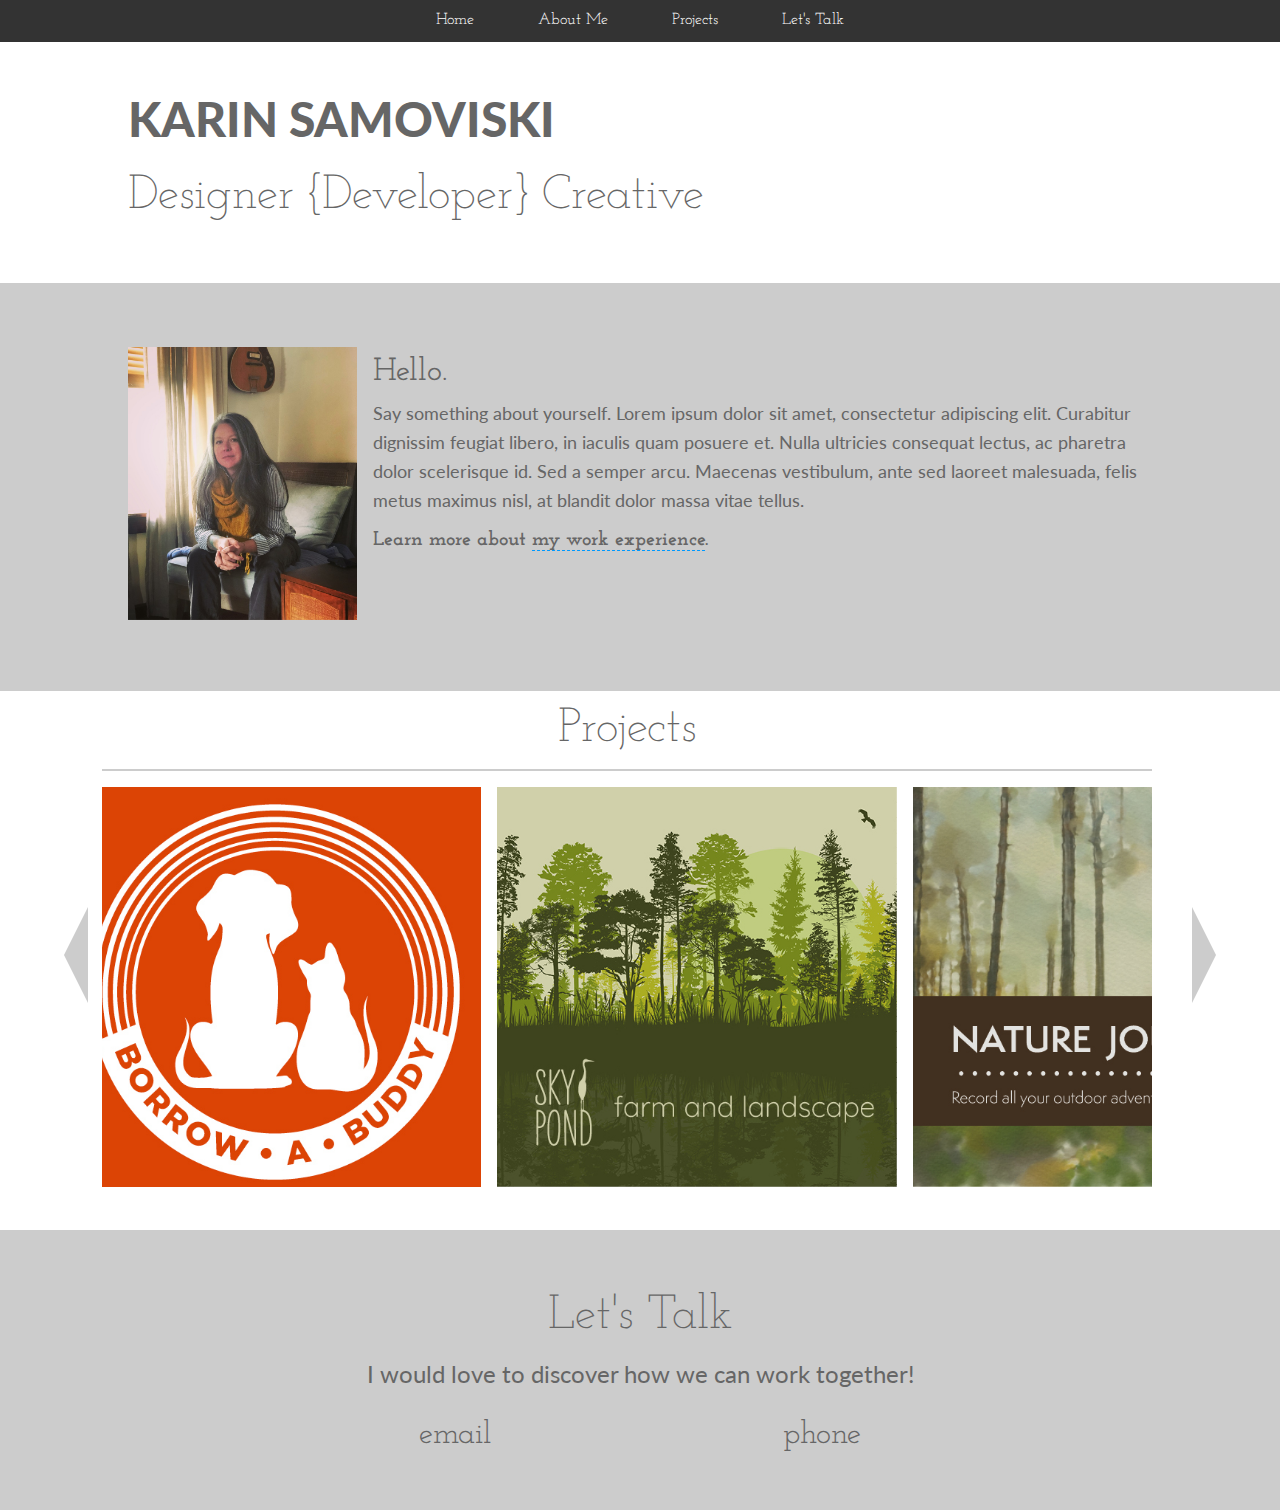
==== index.html @ c5c69f15 "working on buttons" ====
<!DOCTYPE html>
<html lang="en">

<head>
  <meta charset="UTF-8">
  <meta name="viewport" content="width=device-width, initial-scale=1.0">
  <meta http-equiv="X-UA-Compatible" content="ie=edge">
  <title>Karin Samoviski Portfolio</title>

  <link rel="stylesheet" type="text/css" href="./style.css">

</head>

<body>

  <section id="intro">
    <h1 id="name">Karin Samoviski</h1>
    <div class="mainTitle">Designer {Developer} Creative</div>
  </section>

  <main>

    <section id="aboutMe">
      <section class="profile">
        <div>
          <img src="assets\karin.jpg" alt="trail profile" class="profile__image">
        </div>

        <div class="profile__heading">
          <h2 class="greeting">Hello.</h2>
          <p class="opening">Say something about yourself. Lorem ipsum dolor sit amet, consectetur adipiscing
            elit.
            Curabitur
            dignissim feugiat libero, in iaculis quam posuere et. Nulla ultricies consequat lectus, ac
            pharetra
            dolor scelerisque id. Sed a semper arcu. Maecenas vestibulum, ante sed laoreet malesuada, felis
            metus maximus nisl, at blandit dolor massa vitae tellus. </p>
          <p class="link">
            Learn more about <span id="modal-trigger" class="live">my work experience</span>.
          </p>
        </div>
      </section>
    </section>

    <!-- <div class="carousel__buttons">



    </div> -->

<div id="testingDivForButtons">
  <div class="arrow-left" id="arrow-left"></div>
  <div class="arrow-right" id="arrow-right"></div>



    <section id="projects">
      <h2 class="title">Projects</h2>

      <!-- <div class="arrow-up"></div> -->

      <!-- <div class="carousel__buttons_bar">

      </div> -->




      <section class="projects">

        
        
        <div class="single__project">

          <div class="project__container">

            <img src="assets\bab.jpg" alt="Borrow-A-Buddy logo" class="project__image">

        
          </div>
        </div>


        <div class="single__project">
          <div class="project__container">
            <img src="assets\skypond.jpg" alt="Sky Pond Website" class="project__image">
          </div>
          
        </div>


        <div class="single__project">
          <div class="project__container">
            <img src="assets\naturejournal.jpg" alt="Nature Journal Mobile App" class="project__image">
          </div>
        </div>

        <div class="single__project">
          <div class="project__container">
            <img src="assets\naturejournal.jpg" alt="Nature Journal Mobile App" class="project__image">
          </div>
        </div>

        <div class="single__project">
          <div class="project__container">
            <img src="assets\naturejournal.jpg" alt="Nature Journal Mobile App" class="project__image">
          </div>
        </div>

        <div class="single__project">
          <div class="project__container">
            <img src="assets\naturejournal.jpg" alt="Nature Journal Mobile App" class="project__image">
          </div>
        </div>

      </section>
    </section>


  </div>



    <section id="letsTalk">
      <section class="contact">
        <h2 class="title">Let's Talk</h2>
        <p class="contact__text">I would love to discover how we can work together!</p>

        <ul class="contact__info">
          <li>email</li>
          <li>phone</li>
        </ul>
      </section>
    </section>

  </main>

  <nav>
    <a href="#">Home</a>
    <a href="#aboutMe">About Me</a>
    <a href="#projects">Projects</a>
    <a href="#letsTalk">Let's Talk</a>
  </nav>



  <div id="backdrop">
    <div id="modal">
      <button class="text-button" id="close-modal">X</button>
      <h3 class="resume">Karin Samoviski</h3>

      <div id="modal-content">
        <p>My resume will go here.</p>
      </div>
    </div>
  </div>

  <!-- <script src="./script.js"></script> -->
  <script src="suggestion.js"></script>
  <script src="slider.js"></script>

</body>


</html>
---- style.css ----
@import url('https://fonts.googleapis.com/css2?family=Josefin+Slab:ital,wght@0,300;0,400;0,500;0,600;0,700;1,300;1,400;1,500;1,600;1,700&family=Lato:ital,wght@0,300;0,400;0,700;0,900;1,300;1,400;1,700;1,900&display=swap');
*{
    box-sizing: border-box;
    margin: 0;
    padding: 0;
}


html{
    color: #666;
    font: 16px/1.618 sans-serif;
    font-family: 'Lato', sans-serif;
}

#intro
 {
  margin: 5rem auto 3rem auto;
  max-width: 80%;
}

#name{
  font-weight: 900;
  font-size: 3rem;
  text-transform: uppercase;
}

.mainTitle{
  font-family: 'Josefin Slab';
  font-size: 3rem;
  font-weight: 300;
}

#aboutMe
{
 background-color: #ccc;
 padding: 2rem 0rem;
}

.greeting{
  font-family: "Josefin Slab";
  font-size: 2rem;
  font-weight: 500;
}

.opening{
  font-size: 1.125rem;
}

.link{
  font-family: 'Josefin Slab';
  font-size: 1.25rem;
  font-weight: 700;
  padding-top: .5rem;
}

.profile{
  display: flex;
  justify-content: space-between;
  margin: 2rem auto;
  max-width: 80%;
}

.profile__heading{
  display: flex;
  flex-direction: column;
  margin-left: 1rem;
}

.profile__image{
  max-width: 100%;
}

.title{
  font-family: 'Josefin Slab';
  font-size: 3rem;
  font-weight: 300;
  text-align: center;
}


/* Start Projects Section */

#projects{
  background-color: #fff;

  margin-left: 8%;
  position: relative;
  overflow: hidden;
  max-width: 82%;

}

.projects__title{
  font-family: 'Josefin Slab';
  font-size: 3rem;
  font-weight: 500;
  text-align: center;
}

/* .arrow-up {
  width: 0;
  height: 0;
  border-left: 3rem solid transparent;
  border-right: 3rem solid transparent;
  border-bottom: 1.5rem solid #ccc;
  margin: 0 auto;
} */

.projects{
  border-top: .125rem solid #ccc;
  position: relative;
  display: inline-flex;
  flex-wrap: wrap;
  gap: 1rem;
  margin: 0 auto;
  width: 5000px;
  transition: 2s ease;
}

.project__container{
  text-align: center;
  width: 400px;

}

.single__project{
  padding-top:1rem;
  /* margin: 1rem; */
}

.project__image{
  text-align: center;
  height: auto;
  max-width: 100%;
}

.project__description{
  font-size: .75rem;
  padding: .5rem;
  color: #000;
  background-color:#09f;
}

/* Start Carosuel Styling */

.carousel__buttons{
  display: flex;
  justify-content: space-between;
  /* margin: 0 auto; */
  width: 90%;
  position: absolute;
  top: 50%;
  left: 7%;
}

/* .carousel__buttons_bar{
  background-color: #;
  display: flex;
  justify-content: space-between;
  margin: 0 auto;
  width: 86%;
  position: absolute;
  top: 50%;
  left: 7%;
} */

#testingDivForButtons {
  position: relative;

}


.arrow-left {
  position: absolute;
  z-index: 1;
  top: 40%;
  left: 5%;
  border-bottom: 3rem solid transparent;
  border-top: 3rem solid transparent;
  border-right: 1.5rem solid #ccc;
}


.arrow-right {
  position: absolute;
  z-index: 1;
  top: 40%;
  right: 5%;
  border-bottom: 3rem solid transparent;
  border-left: 1.5rem solid #ccc;
  border-top: 3rem solid transparent;
}


/* Let's Talk Section */

#letsTalk{
  background-color: #ccc;
  padding: 3rem 0rem;
}

.contact{
  margin: 0 auto;
  max-width: 80%;
}

.contact__text{
  font-size: 1.5rem;
  text-align: center;
}

.contact__info{
  display: flex;
  flex-flow: row;
  font-family: 'Josefin Slab';
  font-size: 2rem;
  justify-content: space-evenly;
  list-style: none;
  margin-top: 1rem;
}



/* Start Nav Styling */

nav {
  background: #333;
  display: flex;
  flex-flow: row;
  justify-content: center;
  left: 0;
  position: fixed;
  top: 0;
  width: 100%;
}

nav a {
  color: #fff;
  font-family: 'Josefin Slab';
  padding: .5em 2em;
  text-decoration: none;
}

nav a:hover {
  background: #666;
}



/* Start Modal Styling */

span.live {
  border-bottom: 1px dashed #09f;
  cursor: pointer;
}

span.live:hover {
  color: #09f;
  font-weight: 700;
}

.modal-open {
  /* hide scrolling when modal open */
  overflow: hidden;
}

#backdrop {
  align-items: center;
  background: rgba(0,0,0,0.7);
  display: none;
  height: 100vh;
  justify-content: center;
  left: 0;
  position: fixed;
  top: 0;
  width: 100vw;
}

  .modal #backdrop {
  display: flex;
}

#modal {
  background: #fff;
  /* border-radius: 5px; */
  /* box-shadow: 0 0 5px 5px #333; */
  height: 80vh;
  padding: 1rem 1rem 1rem 3rem;
  width: 80vw;
  opacity: .8;
}

.resume {
  float: left;
  margin-top: 3rem;
}

#modal button {
  background: #eee;
  border: 0;
  /* border-radius: 3px; */
  cursor: pointer;
  float: right;
  padding: 1rem;
  font-family: 'Josefin Slab';
  font-size: 1.25rem;
}

#modal button:hover {
  background: #999;
  color: #fff;
}

#modal #modal-content {
  clear: both;
  padding-top: 1em;
}



/* Start Media Queries */

@media screen and (max-width: 850px) {

}

@media screen and (max-width: 750px) {

  nav {
    display: flex;
    flex-flow: column;
  }
  nav a {
    display: none;
  }
  nav::before {
    background: #000;
    color: #fff;
    content: 'SHOW MENU';
    font-weight: bold;
    padding: 0.5em 2em;
  }
  nav.open::before {
    content: 'HIDE MENU';
  }
  nav.open a {
    display: block;
  }

  nav ::selection {
    background: transparent;
    color: inherit;
  }
}



@media screen and (max-width: 40em) {
 
}

@media screen and (max-width: 25em) {
 
}
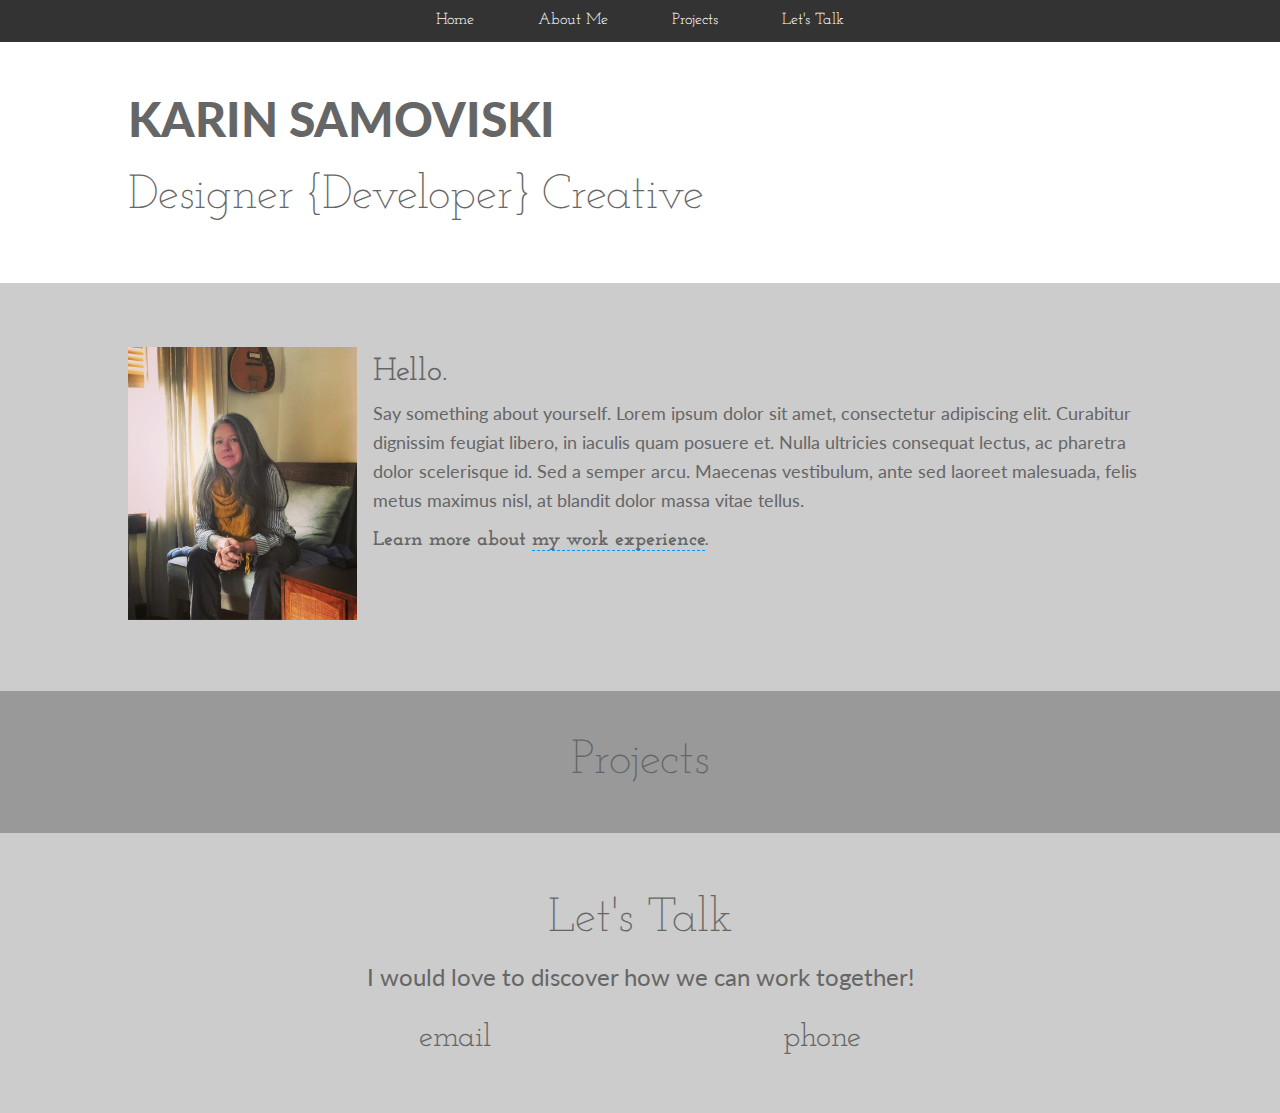
==== commit 3e975dba: "rethinking projects" ====
--- a/index.html
+++ b/index.html
@@ -42,82 +42,89 @@
       </section>
     </section>
 
-    <!-- <div class="carousel__buttons">
 
-
-
-    </div> -->
-
-<div id="testingDivForButtons">
-  <div class="arrow-left" id="arrow-left"></div>
-  <div class="arrow-right" id="arrow-right"></div>
 
 
 
     <section id="projects">
+
+<!--      <div class="arrows">-->
+
+
+<!--      <div class="arrow-left" id="arrow-left"></div>-->
+<!--      <div class="arrow-right" id="arrow-right"></div>-->
+
+<!--      </div>-->
+
+      <div class="projects_contents">
+
       <h2 class="title">Projects</h2>
 
-      <!-- <div class="arrow-up"></div> -->
+      </div>
+    </section>
 
-      <!-- <div class="carousel__buttons_bar">
-
-      </div> -->
+<!--        <div class="arrow-left" id="arrow-left"></div>-->
+<!--        <div class="arrow-right" id="arrow-right"></div>-->
 
 
 
 
-      <section class="projects">
-
-        
-        
-        <div class="single__project">
-
-          <div class="project__container">
-
-            <img src="assets\bab.jpg" alt="Borrow-A-Buddy logo" class="project__image">
-
-        
-          </div>
-        </div>
 
 
-        <div class="single__project">
-          <div class="project__container">
-            <img src="assets\skypond.jpg" alt="Sky Pond Website" class="project__image">
-          </div>
-          
-        </div>
 
 
-        <div class="single__project">
-          <div class="project__container">
-            <img src="assets\naturejournal.jpg" alt="Nature Journal Mobile App" class="project__image">
-          </div>
-        </div>
 
-        <div class="single__project">
-          <div class="project__container">
-            <img src="assets\naturejournal.jpg" alt="Nature Journal Mobile App" class="project__image">
-          </div>
-        </div>
+<!--        <section class="projects">-->
 
-        <div class="single__project">
-          <div class="project__container">
-            <img src="assets\naturejournal.jpg" alt="Nature Journal Mobile App" class="project__image">
-          </div>
-        </div>
+<!--        -->
+<!--        -->
+<!--        <div class="single__project">-->
 
-        <div class="single__project">
-          <div class="project__container">
-            <img src="assets\naturejournal.jpg" alt="Nature Journal Mobile App" class="project__image">
-          </div>
-        </div>
+<!--          <div class="project__container">-->
 
-      </section>
-    </section>
+<!--            <img src="assets\bab.jpg" alt="Borrow-A-Buddy logo" class="project__image">-->
+
+<!--        -->
+<!--          </div>-->
+<!--        </div>-->
 
 
-  </div>
+<!--        <div class="single__project">-->
+<!--          <div class="project__container">-->
+<!--            <img src="assets\skypond.jpg" alt="Sky Pond Website" class="project__image">-->
+<!--          </div>-->
+<!--          -->
+<!--        </div>-->
+
+
+<!--        <div class="single__project">-->
+<!--          <div class="project__container">-->
+<!--            <img src="assets\naturejournal.jpg" alt="Nature Journal Mobile App" class="project__image">-->
+<!--          </div>-->
+<!--        </div>-->
+
+<!--        <div class="single__project">-->
+<!--          <div class="project__container">-->
+<!--            <img src="assets\naturejournal.jpg" alt="Nature Journal Mobile App" class="project__image">-->
+<!--          </div>-->
+<!--        </div>-->
+
+<!--        <div class="single__project">-->
+<!--          <div class="project__container">-->
+<!--            <img src="assets\naturejournal.jpg" alt="Nature Journal Mobile App" class="project__image">-->
+<!--          </div>-->
+<!--        </div>-->
+
+<!--        <div class="single__project">-->
+<!--          <div class="project__container">-->
+<!--            <img src="assets\naturejournal.jpg" alt="Nature Journal Mobile App" class="project__image">-->
+<!--          </div>-->
+<!--        </div>-->
+
+<!--      </section>-->
+<!--      </div>-->
+<!--    </section>-->
+
 
 
 
--- a/style.css
+++ b/style.css
@@ -80,14 +80,16 @@
 
 /* Start Projects Section */
 
-#projects{
-  background-color: #fff;
-
-  margin-left: 8%;
-  position: relative;
-  overflow: hidden;
-  max-width: 82%;
-
+
+#projects {
+
+  background-color: #999999;
+  padding: 2rem 0rem;
+}
+
+.projects_contents{
+  max-width: 80%;
+  margin: 0 auto;
 }
 
 .projects__title{
@@ -97,99 +99,6 @@
   text-align: center;
 }
 
-/* .arrow-up {
-  width: 0;
-  height: 0;
-  border-left: 3rem solid transparent;
-  border-right: 3rem solid transparent;
-  border-bottom: 1.5rem solid #ccc;
-  margin: 0 auto;
-} */
-
-.projects{
-  border-top: .125rem solid #ccc;
-  position: relative;
-  display: inline-flex;
-  flex-wrap: wrap;
-  gap: 1rem;
-  margin: 0 auto;
-  width: 5000px;
-  transition: 2s ease;
-}
-
-.project__container{
-  text-align: center;
-  width: 400px;
-
-}
-
-.single__project{
-  padding-top:1rem;
-  /* margin: 1rem; */
-}
-
-.project__image{
-  text-align: center;
-  height: auto;
-  max-width: 100%;
-}
-
-.project__description{
-  font-size: .75rem;
-  padding: .5rem;
-  color: #000;
-  background-color:#09f;
-}
-
-/* Start Carosuel Styling */
-
-.carousel__buttons{
-  display: flex;
-  justify-content: space-between;
-  /* margin: 0 auto; */
-  width: 90%;
-  position: absolute;
-  top: 50%;
-  left: 7%;
-}
-
-/* .carousel__buttons_bar{
-  background-color: #;
-  display: flex;
-  justify-content: space-between;
-  margin: 0 auto;
-  width: 86%;
-  position: absolute;
-  top: 50%;
-  left: 7%;
-} */
-
-#testingDivForButtons {
-  position: relative;
-
-}
-
-
-.arrow-left {
-  position: absolute;
-  z-index: 1;
-  top: 40%;
-  left: 5%;
-  border-bottom: 3rem solid transparent;
-  border-top: 3rem solid transparent;
-  border-right: 1.5rem solid #ccc;
-}
-
-
-.arrow-right {
-  position: absolute;
-  z-index: 1;
-  top: 40%;
-  right: 5%;
-  border-bottom: 3rem solid transparent;
-  border-left: 1.5rem solid #ccc;
-  border-top: 3rem solid transparent;
-}
 
 
 /* Let's Talk Section */
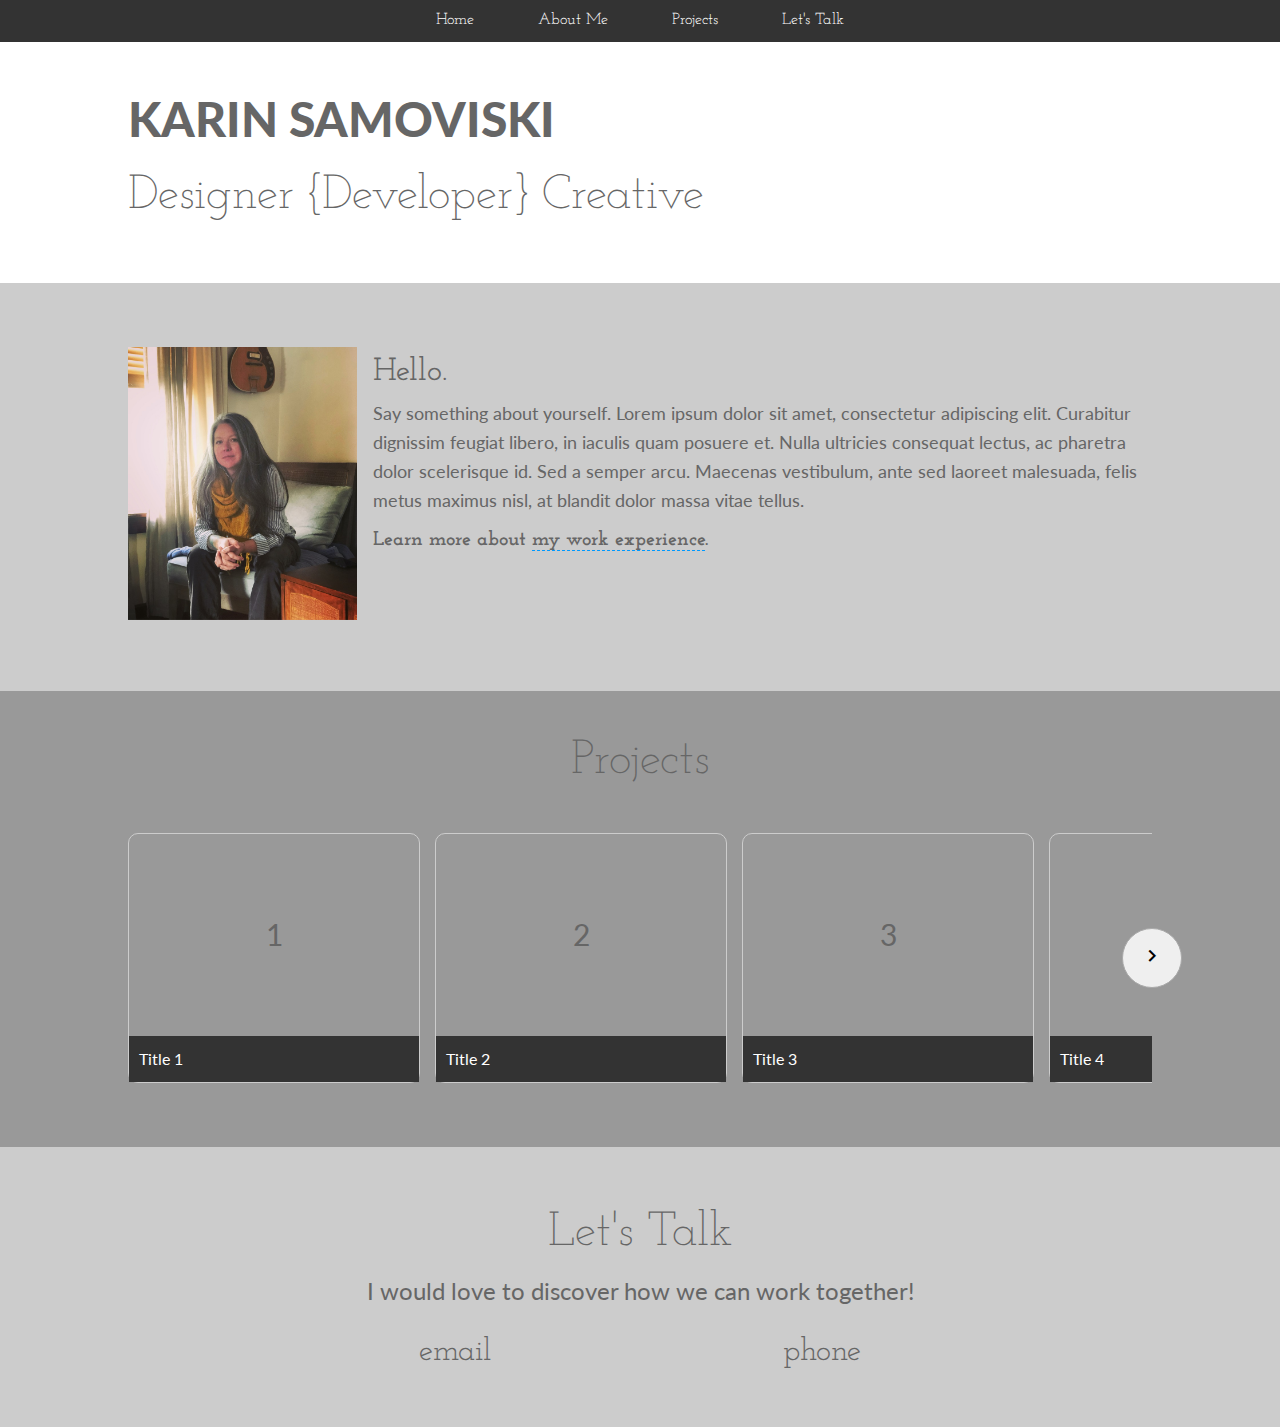
==== commit 2b3d1499: "resized slider to fit" ====
--- a/index.html
+++ b/index.html
@@ -43,89 +43,75 @@
     </section>
 
 
-
-
-
     <section id="projects">
-
-<!--      <div class="arrows">-->
-
-
-<!--      <div class="arrow-left" id="arrow-left"></div>-->
-<!--      <div class="arrow-right" id="arrow-right"></div>-->
-
-<!--      </div>-->
 
       <div class="projects_contents">
 
       <h2 class="title">Projects</h2>
 
+        <div class="carousel-container">
+          <div class="carousel-inner">
+            <div class="track">
+
+              <div class="card-container">
+                <div class="card">
+                  <div class="img">1</div>
+                  <div class="info">
+                    Title 1
+                  </div>
+                </div>
+              </div>
+
+              <div class="card-container">
+                <div class="card">
+                  <div class="img">2</div>
+                  <div class="info">
+                    Title 2
+                  </div>
+                </div>
+              </div>
+              <div class="card-container">
+                <div class="card">
+                  <div class="img">3</div>
+                  <div class="info">
+                    Title 3
+                  </div>
+                </div>
+              </div>
+              <div class="card-container">
+                <div class="card">
+                  <div class="img">4</div>
+                  <div class="info">
+                    Title 4
+                  </div>
+                </div>
+              </div>
+              <div class="card-container">
+                <div class="card">
+                  <div class="img">5</div>
+                  <div class="info">
+                    Title 5
+                  </div>
+                </div>
+              </div>
+            </div>
+          </div>
+          <div class="nav">
+            <button class="prev">
+              <i class="material-icons">
+                keyboard_arrow_left
+              </i>
+            </button>
+            <button class="next">
+              <i class="material-icons">
+                keyboard_arrow_right
+              </i>
+            </button>
+          </div>
+        </div>
+      </div>
       </div>
     </section>
-
-<!--        <div class="arrow-left" id="arrow-left"></div>-->
-<!--        <div class="arrow-right" id="arrow-right"></div>-->
-
-
-
-
-
-
-
-
-
-<!--        <section class="projects">-->
-
-<!--        -->
-<!--        -->
-<!--        <div class="single__project">-->
-
-<!--          <div class="project__container">-->
-
-<!--            <img src="assets\bab.jpg" alt="Borrow-A-Buddy logo" class="project__image">-->
-
-<!--        -->
-<!--          </div>-->
-<!--        </div>-->
-
-
-<!--        <div class="single__project">-->
-<!--          <div class="project__container">-->
-<!--            <img src="assets\skypond.jpg" alt="Sky Pond Website" class="project__image">-->
-<!--          </div>-->
-<!--          -->
-<!--        </div>-->
-
-
-<!--        <div class="single__project">-->
-<!--          <div class="project__container">-->
-<!--            <img src="assets\naturejournal.jpg" alt="Nature Journal Mobile App" class="project__image">-->
-<!--          </div>-->
-<!--        </div>-->
-
-<!--        <div class="single__project">-->
-<!--          <div class="project__container">-->
-<!--            <img src="assets\naturejournal.jpg" alt="Nature Journal Mobile App" class="project__image">-->
-<!--          </div>-->
-<!--        </div>-->
-
-<!--        <div class="single__project">-->
-<!--          <div class="project__container">-->
-<!--            <img src="assets\naturejournal.jpg" alt="Nature Journal Mobile App" class="project__image">-->
-<!--          </div>-->
-<!--        </div>-->
-
-<!--        <div class="single__project">-->
-<!--          <div class="project__container">-->
-<!--            <img src="assets\naturejournal.jpg" alt="Nature Journal Mobile App" class="project__image">-->
-<!--          </div>-->
-<!--        </div>-->
-
-<!--      </section>-->
-<!--      </div>-->
-<!--    </section>-->
-
-
 
 
     <section id="letsTalk">
@@ -139,6 +125,7 @@
         </ul>
       </section>
     </section>
+
 
   </main>
 
@@ -162,7 +149,6 @@
     </div>
   </div>
 
-  <!-- <script src="./script.js"></script> -->
   <script src="suggestion.js"></script>
   <script src="slider.js"></script>
 
--- a/style.css
+++ b/style.css
@@ -1,4 +1,5 @@
 @import url('https://fonts.googleapis.com/css2?family=Josefin+Slab:ital,wght@0,300;0,400;0,500;0,600;0,700;1,300;1,400;1,500;1,600;1,700&family=Lato:ital,wght@0,300;0,400;0,700;0,900;1,300;1,400;1,700;1,900&display=swap');
+@import url('https://fonts.googleapis.com/icon?family=Material+Icons');
 *{
     box-sizing: border-box;
     margin: 0;
@@ -82,7 +83,6 @@
 
 
 #projects {
-
   background-color: #999999;
   padding: 2rem 0rem;
 }
@@ -97,6 +97,88 @@
   font-size: 3rem;
   font-weight: 500;
   text-align: center;
+}
+
+.carousel-container {
+  width: 100%;
+  margin: 2rem auto;
+  min-height: 200px;
+  position: relative;
+
+}
+@media screen and (max-width: 768px) {
+  .carousel-container {
+    width: 80%;
+  }
+}
+@media screen and (max-width: 1024px) {
+  .carousel-container {
+    width: 85%;
+  }
+}
+.carousel-container .carousel-inner {
+  overflow: hidden;
+}
+.carousel-container .track {
+  display: inline-flex;
+  transition: transform 0.5s;
+}
+.carousel-container .card-container {
+  width: 307px;
+  flex-shrink: 0;
+  height: 250px;
+  padding-right: 15px;
+  box-sizing: border-box;
+}
+.carousel-container .card-container .card {
+  width: 100%;
+  height: 100%;
+  border: 1px solid #ccc;
+  box-sizing: border-box;
+  border-radius: 10px;
+  display: flex;
+  flex-direction: column;
+}
+.nav button {
+  width: 60px;
+  height: 60px;
+  border-radius: 50%;
+  border: 1px solid #aaa;
+  position: absolute;
+  top: 50%;
+  transform: translateY(-50%);
+  cursor: pointer;
+}
+.nav .prev {
+  left: -30px;
+  display: none;
+}
+.nav .prev.show {
+  display: block;
+}
+.nav .next {
+  right: -30px;
+}
+.nav .next.hide {
+  display: none;
+}
+
+.card > * {
+  flex: 1;
+}
+.card .img {
+  display: flex;
+  justify-content: center;
+  align-items: center;
+  font-size: 30px;
+}
+.card .info {
+  flex-basis: 40px;
+  background: #333;
+  color: #fff;
+  flex-grow: 0;
+  padding: 10px;
+  box-sizing: border-box;
 }
 
 
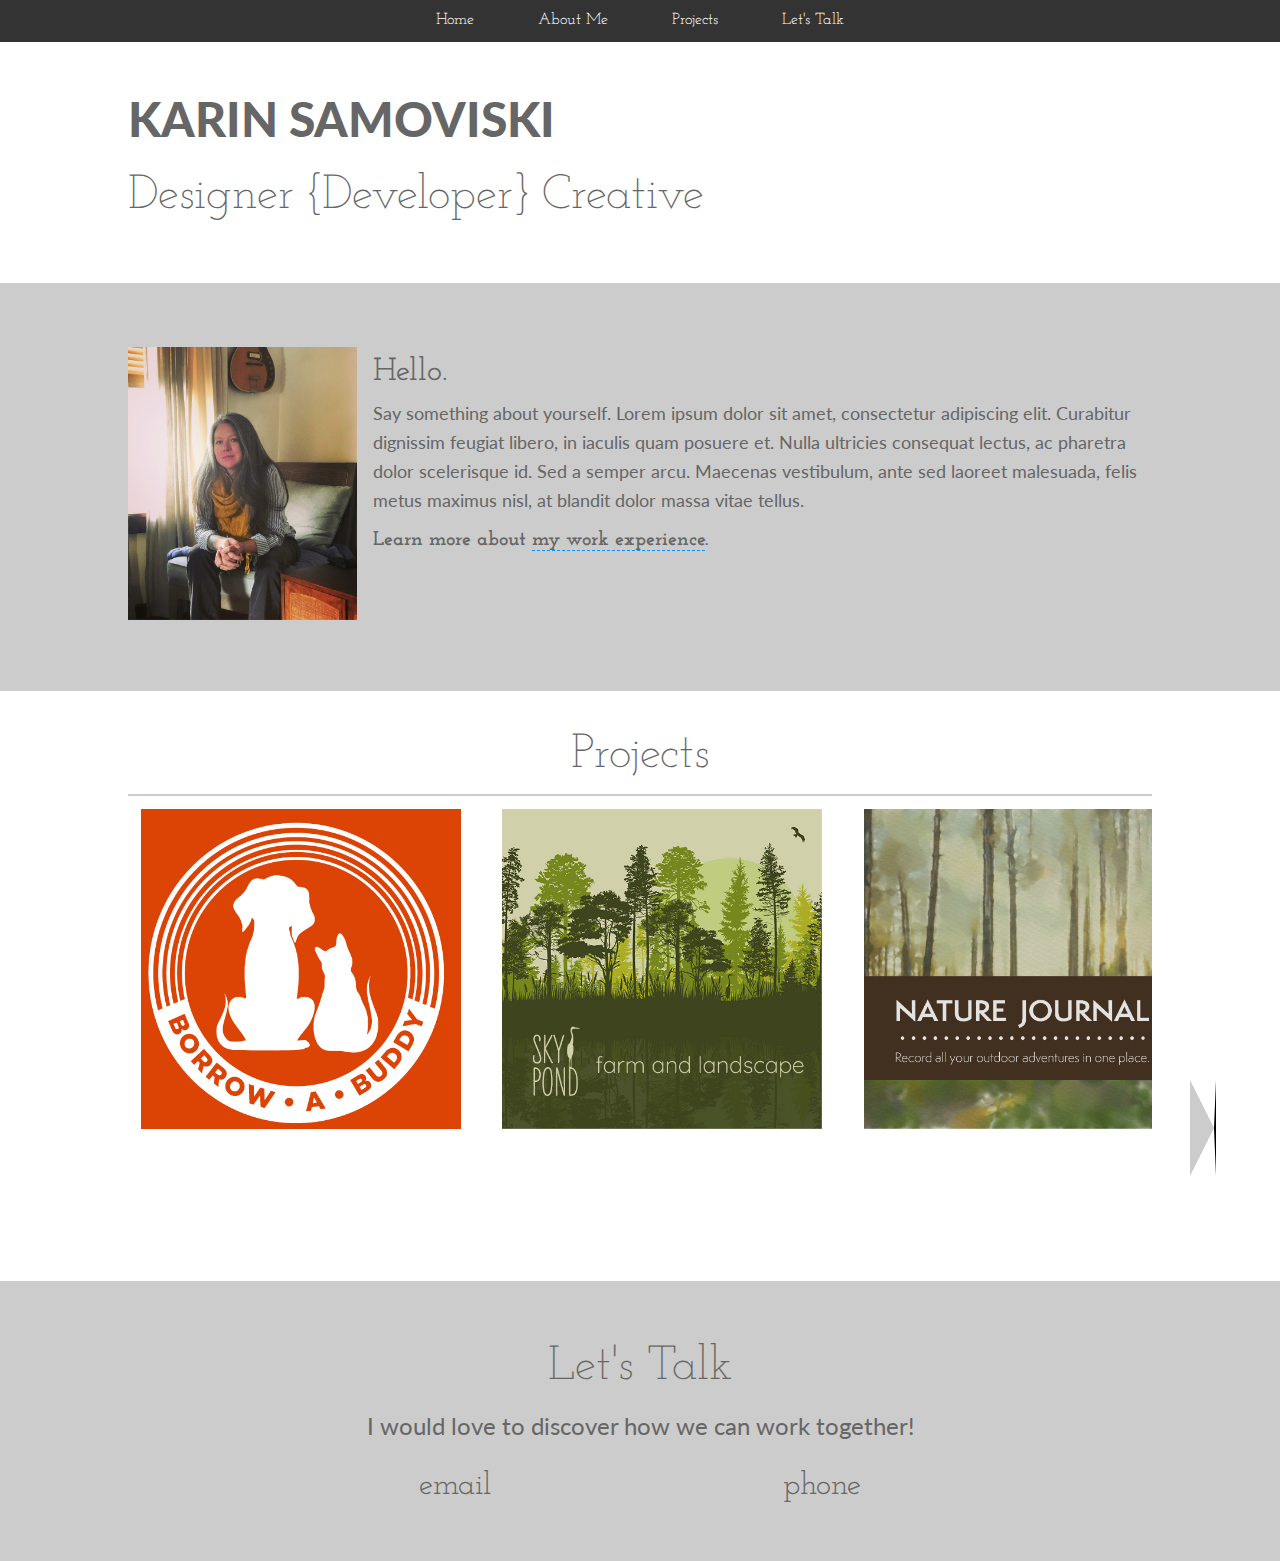
==== commit adae2844: "code pen version of slider" ====
--- a/index.html
+++ b/index.html
@@ -7,7 +7,7 @@
   <meta http-equiv="X-UA-Compatible" content="ie=edge">
   <title>Karin Samoviski Portfolio</title>
 
-  <link rel="stylesheet" type="text/css" href="./style.css">
+  <link rel="stylesheet" type="text/css" href="./style2.css">
 
 </head>
 
@@ -42,76 +42,22 @@
       </section>
     </section>
 
+<div id="clickedProjectContainer" class="hidden"></div>
 
-    <section id="projects">
+  
 
-      <div class="projects_contents">
+<div id= "outerProjectContainer" class= "outerProjectContainer">
+  <section id= "innerProjectsContainer">
+      <h2 class= "title">Projects</h2>
+      <section class= "track"></section>
+  </section>
+</div>
 
-      <h2 class="title">Projects</h2>
 
-        <div class="carousel-container">
-          <div class="carousel-inner">
-            <div class="track">
-
-              <div class="card-container">
-                <div class="card">
-                  <div class="img">1</div>
-                  <div class="info">
-                    Title 1
-                  </div>
-                </div>
-              </div>
-
-              <div class="card-container">
-                <div class="card">
-                  <div class="img">2</div>
-                  <div class="info">
-                    Title 2
-                  </div>
-                </div>
-              </div>
-              <div class="card-container">
-                <div class="card">
-                  <div class="img">3</div>
-                  <div class="info">
-                    Title 3
-                  </div>
-                </div>
-              </div>
-              <div class="card-container">
-                <div class="card">
-                  <div class="img">4</div>
-                  <div class="info">
-                    Title 4
-                  </div>
-                </div>
-              </div>
-              <div class="card-container">
-                <div class="card">
-                  <div class="img">5</div>
-                  <div class="info">
-                    Title 5
-                  </div>
-                </div>
-              </div>
-            </div>
-          </div>
-          <div class="nav">
-            <button class="prev">
-              <i class="material-icons">
-                keyboard_arrow_left
-              </i>
-            </button>
-            <button class="next">
-              <i class="material-icons">
-                keyboard_arrow_right
-              </i>
-            </button>
-          </div>
-        </div>
-      </div>
-      </div>
-    </section>
+<div class="carousel__buttons">
+  <button class= "arrow-left" id="arrow-left"></button>
+  <button class= "arrow-right" id="arrow-right"></button>
+</div>
 
 
     <section id="letsTalk">
@@ -125,7 +71,6 @@
         </ul>
       </section>
     </section>
-
 
   </main>
 
@@ -149,8 +94,9 @@
     </div>
   </div>
 
+  <!-- <script src="./script.js"></script> -->
   <script src="suggestion.js"></script>
-  <script src="slider.js"></script>
+  <script src="slider2.js"></script>
 
 </body>
 
--- a/style2.css
+++ b/style2.css
@@ -0,0 +1,340 @@
+@import url('https://fonts.googleapis.com/css2?family=Josefin+Slab:ital,wght@0,300;0,400;0,500;0,600;0,700;1,300;1,400;1,500;1,600;1,700&family=Lato:ital,wght@0,300;0,400;0,700;0,900;1,300;1,400;1,700;1,900&display=swap');
+*{
+    box-sizing: border-box;
+    margin: 0;
+    padding: 0;
+}
+
+
+html{
+    color: #666;
+    font: 16px/1.618 sans-serif;
+    font-family: 'Lato', sans-serif;
+}
+
+#intro
+ {
+  margin: 5rem auto 3rem auto;
+  max-width: 80%;
+}
+
+#name{
+  font-weight: 900;
+  font-size: 3rem;
+  text-transform: uppercase;
+}
+
+.mainTitle{
+  font-family: 'Josefin Slab';
+  font-size: 3rem;
+  font-weight: 300;
+}
+
+#aboutMe
+{
+ background-color: #ccc;
+ padding: 2rem 0rem;
+}
+
+.greeting{
+  font-family: "Josefin Slab";
+  font-size: 2rem;
+  font-weight: 500;
+}
+
+.opening{
+  font-size: 1.125rem;
+}
+
+.link{
+  font-family: 'Josefin Slab';
+  font-size: 1.25rem;
+  font-weight: 700;
+  padding-top: .5rem;
+}
+
+.profile{
+  display: flex;
+  justify-content: space-between;
+  margin: 2rem auto;
+  max-width: 80%;
+}
+
+.profile__heading{
+  display: flex;
+  flex-direction: column;
+  margin-left: 1rem;
+}
+
+.profile__image{
+  max-width: 100%;
+  
+}
+
+.title{
+  font-family: 'Josefin Slab';
+  font-size: 3rem;
+  font-weight: 300;
+  text-align: center;
+}
+
+
+/* Start Projects Section */
+
+#innerProjectsContainer{
+  background-color: #fff;
+  /* margin-left: 8%; */
+  /* position: relative; */
+  overflow: hidden;
+  /* max-width: 82%; */
+
+}
+
+.projects__title{
+  font-family: 'Josefin Slab';
+  font-size: 3rem;
+  font-weight: 500;
+  text-align: center;
+}
+
+.outerProjectContainer .track{
+  border-top: .125rem solid #ccc;
+  /* position: relative; */
+  display: inline-flex;
+  /* flex-wrap: wrap; */
+  gap: 1rem;
+  /* margin: 0 auto; */
+  /* margin-left: 1%; */
+  /* width: 5000px; */
+  transition: 2s ease;
+}
+
+.track__description{
+  font-size: .75rem;
+  padding: .5rem;
+  color: #000;
+  background-color:#09f;
+}
+
+
+.carousel__buttons button{
+  position: absolute;
+  top: 120%;
+  cursor: pointer;
+}
+
+.carousel__buttons .arrow-left {
+    left: 5%;
+    background-color: white;
+    border-bottom: 3rem solid transparent;
+    border-top: 3rem solid transparent;
+    border-right: 1.5rem solid #ccc;
+    display: none;
+}
+
+.carousel__buttons .arrow-right {
+    right: 5%;
+    background-color: white;
+    border-bottom: 3rem solid transparent;
+    border-left: 1.5rem solid #ccc;
+    border-top: 3rem solid transparent;
+}
+
+.carousel__buttons .arrow-right.hide {
+    display: none;
+}
+
+
+
+.carousel__buttons .arrow-left.show {
+    display: block;
+
+}
+
+
+#outerProjectContainer {
+  position: relative;
+  margin: 2% auto;
+  width:80%;
+  
+}
+
+
+
+/* Let's Talk Section */
+
+#letsTalk{
+  background-color: #ccc;
+  padding: 3rem 0rem;
+}
+
+.contact{
+  margin: 0 auto;
+  max-width: 80%;
+}
+
+.contact__text{
+  font-size: 1.5rem;
+  text-align: center;
+}
+
+.contact__info{
+  display: flex;
+  flex-flow: row;
+  font-family: 'Josefin Slab';
+  font-size: 2rem;
+  justify-content: space-evenly;
+  list-style: none;
+  margin-top: 1rem;
+}
+
+
+
+/* Start Nav Styling */
+
+nav {
+  background: #333;
+  display: flex;
+  flex-flow: row;
+  justify-content: center;
+  left: 0;
+  position: fixed;
+  top: 0;
+  width: 100%;
+}
+
+nav a {
+  color: #fff;
+  font-family: 'Josefin Slab';
+  padding: .5em 2em;
+  text-decoration: none;
+}
+
+nav a:hover {
+  background: #666;
+}
+
+
+
+/* Start Modal Styling */
+
+span.live {
+  border-bottom: 1px dashed #09f;
+  cursor: pointer;
+}
+
+span.live:hover {
+  color: #09f;
+  font-weight: 700;
+}
+
+.modal-open {
+  /* hide scrolling when modal open */
+  overflow: hidden;
+}
+
+#backdrop {
+  align-items: center;
+  background: rgba(0,0,0,0.7);
+  display: none;
+  height: 100vh;
+  justify-content: center;
+  left: 0;
+  position: fixed;
+  top: 0;
+  width: 100vw;
+}
+
+  .modal #backdrop {
+  display: flex;
+}
+
+#modal {
+  background: #fff;
+  /* border-radius: 5px; */
+  /* box-shadow: 0 0 5px 5px #333; */
+  height: 80vh;
+  padding: 1rem 1rem 1rem 3rem;
+  width: 80vw;
+  opacity: .8;
+}
+
+.resume {
+  float: left;
+  margin-top: 3rem;
+}
+
+#modal button {
+  background: #eee;
+  border: 0;
+  /* border-radius: 3px; */
+  cursor: pointer;
+  float: right;
+  padding: 1rem;
+  font-family: 'Josefin Slab';
+  font-size: 1.25rem;
+}
+
+#modal button:hover {
+  background: #999;
+  color: #fff;
+}
+
+#modal #modal-content {
+  clear: both;
+  padding-top: 1em;
+}
+
+
+
+
+.hidden {
+  display: none;
+}
+
+
+
+/* Start Media Queries */
+
+@media screen and (max-width: 850px) {
+
+}
+
+@media screen and (max-width: 750px) {
+
+  nav {
+    display: flex;
+    flex-flow: column;
+  }
+  nav a {
+    display: none;
+  }
+  nav::before {
+    background: #000;
+    color: #fff;
+    content: 'SHOW MENU';
+    font-weight: bold;
+    padding: 0.5em 2em;
+  }
+  nav.open::before {
+    content: 'HIDE MENU';
+  }
+  nav.open a {
+    display: block;
+  }
+
+  nav ::selection {
+    background: transparent;
+    color: inherit;
+  }
+}
+
+
+
+@media screen and (max-width: 40em) {
+ 
+}
+
+@media screen and (max-width: 25em) {
+ 
+}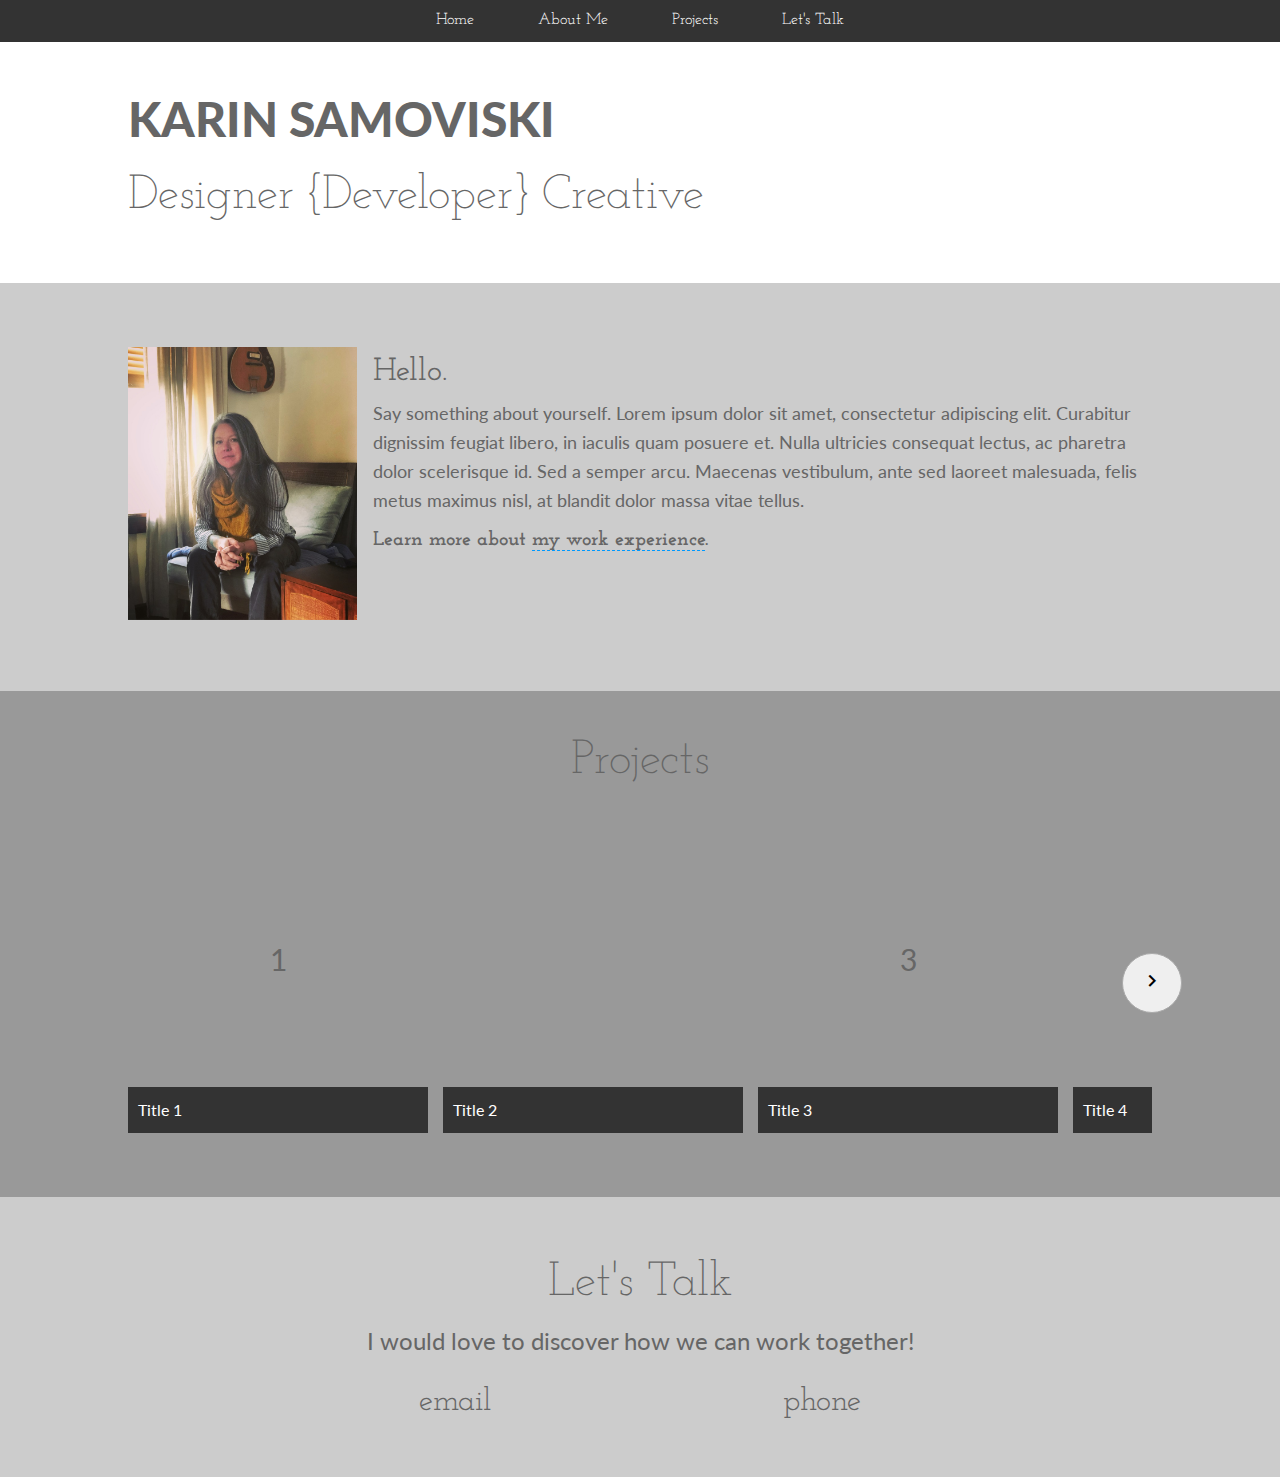
==== commit 35d08458: "styling the carousel" ====
--- a/index.html
+++ b/index.html
@@ -7,7 +7,7 @@
   <meta http-equiv="X-UA-Compatible" content="ie=edge">
   <title>Karin Samoviski Portfolio</title>
 
-  <link rel="stylesheet" type="text/css" href="./style2.css">
+  <link rel="stylesheet" type="text/css" href="./style.css">
 
 </head>
 
@@ -42,22 +42,79 @@
       </section>
     </section>
 
-<div id="clickedProjectContainer" class="hidden"></div>
 
-  
+    <section id="projects">
 
-<div id= "outerProjectContainer" class= "outerProjectContainer">
-  <section id= "innerProjectsContainer">
-      <h2 class= "title">Projects</h2>
-      <section class= "track"></section>
-  </section>
-</div>
+      <div class="projects_contents">
+
+      <h2 class="title">Projects</h2>
+
+        <div class="carousel-container">
+          <div class="carousel-inner">
+            <div class="track">
+
+              <div class="card-container">
+                <div class="card">
+                  <div class="img">1</div>
+                  <div class="info">
+                    Title 1
+                  </div>
+                </div>
+              </div>
 
 
-<div class="carousel__buttons">
-  <button class= "arrow-left" id="arrow-left"></button>
-  <button class= "arrow-right" id="arrow-right"></button>
-</div>
+              <div class="card-container">
+                <div class="card">
+                  <div class="img"> <img src="/bab.jpg" alt=""></div>
+                <div class="info">
+                    Title 2
+                  </div>
+                </div>
+
+
+              </div>
+              <div class="card-container">
+                <div class="card">
+                  <div class="img">3</div>
+                  <div class="info">
+                    Title 3
+                  </div>
+                </div>
+              </div>
+              <div class="card-container">
+                <div class="card">
+                  <div class="img">4</div>
+                  <div class="info">
+                    Title 4
+                  </div>
+                </div>
+              </div>
+              <div class="card-container">
+                <div class="card">
+                  <div class="img">5</div>
+                  <div class="info">
+                    Title 5
+                  </div>
+                </div>
+              </div>
+            </div>
+          </div>
+          <div class="nav">
+            <button class="prev">
+              <i class="material-icons">
+                keyboard_arrow_left
+              </i>
+            </button>
+            <button class="next">
+              <i class="material-icons">
+                keyboard_arrow_right
+              </i>
+            </button>
+          </div>
+        </div>
+      </div>
+      </div>
+    </section>
 
 
     <section id="letsTalk">
@@ -71,6 +128,7 @@
         </ul>
       </section>
     </section>
+
 
   </main>
 
@@ -94,9 +152,8 @@
     </div>
   </div>
 
-  <!-- <script src="./script.js"></script> -->
   <script src="suggestion.js"></script>
-  <script src="slider2.js"></script>
+  <script src="slider.js"></script>
 
 </body>
 
--- a/style.css
+++ b/style.css
@@ -0,0 +1,353 @@
+@import url('https://fonts.googleapis.com/css2?family=Josefin+Slab:ital,wght@0,300;0,400;0,500;0,600;0,700;1,300;1,400;1,500;1,600;1,700&family=Lato:ital,wght@0,300;0,400;0,700;0,900;1,300;1,400;1,700;1,900&display=swap');
+@import url('https://fonts.googleapis.com/icon?family=Material+Icons');
+*{
+    box-sizing: border-box;
+    margin: 0;
+    padding: 0;
+}
+
+
+html{
+    color: #666;
+    font: 16px/1.618 sans-serif;
+    font-family: 'Lato', sans-serif;
+}
+
+#intro
+ {
+  margin: 5rem auto 3rem auto;
+  max-width: 80%;
+}
+
+#name{
+  font-weight: 900;
+  font-size: 3rem;
+  text-transform: uppercase;
+}
+
+.mainTitle{
+  font-family: 'Josefin Slab';
+  font-size: 3rem;
+  font-weight: 300;
+}
+
+#aboutMe
+{
+ background-color: #ccc;
+ padding: 2rem 0rem;
+}
+
+.greeting{
+  font-family: "Josefin Slab";
+  font-size: 2rem;
+  font-weight: 500;
+}
+
+.opening{
+  font-size: 1.125rem;
+}
+
+.link{
+  font-family: 'Josefin Slab';
+  font-size: 1.25rem;
+  font-weight: 700;
+  padding-top: .5rem;
+}
+
+.profile{
+  display: flex;
+  justify-content: space-between;
+  margin: 2rem auto;
+  max-width: 80%;
+}
+
+.profile__heading{
+  display: flex;
+  flex-direction: column;
+  margin-left: 1rem;
+}
+
+.profile__image{
+  max-width: 100%;
+}
+
+.title{
+  font-family: 'Josefin Slab';
+  font-size: 3rem;
+  font-weight: 300;
+  text-align: center;
+}
+
+
+/* Start Projects Section */
+
+
+#projects {
+  background-color: #999999;
+  padding: 2rem 0rem;
+}
+
+.projects_contents{
+  max-width: 80%;
+  margin: 0 auto;
+}
+
+.projects__title{
+  font-family: 'Josefin Slab';
+  font-size: 3rem;
+  font-weight: 500;
+  text-align: center;
+}
+
+.carousel-container {
+  width: 100%;
+  margin: 2rem auto;
+  min-height: 200px;
+  position: relative;
+
+}
+@media screen and (max-width: 768px) {
+  .carousel-container {
+    width: 80%;
+  }
+}
+@media screen and (max-width: 1024px) {
+  .carousel-container {
+    width: 85%;
+  }
+}
+.carousel-container .carousel-inner {
+  overflow: hidden;
+}
+.carousel-container .track {
+  display: inline-flex;
+  transition: transform 0.5s;
+}
+.carousel-container .card-container {
+  width: 300px;
+  flex-shrink: 0;
+  height: 300px;
+  margin-right: 15px;
+  box-sizing: border-box;
+}
+.carousel-container .card-container .card {
+  width: 100%;
+  height: 100%;
+  box-sizing: border-box;
+  display: flex;
+  flex-direction: column;
+}
+.nav button {
+  width: 60px;
+  height: 60px;
+  border-radius: 50%;
+  border: 1px solid #aaa;
+  position: absolute;
+  top: 50%;
+  transform: translateY(-50%);
+  cursor: pointer;
+}
+.nav .prev {
+  left: -30px;
+  display: none;
+}
+.nav .prev.show {
+  display: block;
+}
+.nav .next {
+  right: -30px;
+}
+.nav .next.hide {
+  display: none;
+}
+
+.card > * {
+  flex: 1;
+}
+.card .img {
+  display: flex;
+  justify-content: center;
+  align-items: center;
+  font-size: 30px;
+}
+.card .info {
+  flex-basis: 40px;
+  background: #333;
+  color: #fff;
+  flex-grow: 0;
+  padding: 10px;
+  box-sizing: border-box;
+}
+
+
+
+/* Let's Talk Section */
+
+#letsTalk{
+  background-color: #ccc;
+  padding: 3rem 0rem;
+}
+
+.contact{
+  margin: 0 auto;
+  max-width: 80%;
+}
+
+.contact__text{
+  font-size: 1.5rem;
+  text-align: center;
+}
+
+.contact__info{
+  display: flex;
+  flex-flow: row;
+  font-family: 'Josefin Slab';
+  font-size: 2rem;
+  justify-content: space-evenly;
+  list-style: none;
+  margin-top: 1rem;
+}
+
+
+
+/* Start Nav Styling */
+
+nav {
+  background: #333;
+  display: flex;
+  flex-flow: row;
+  justify-content: center;
+  left: 0;
+  position: fixed;
+  top: 0;
+  width: 100%;
+}
+
+nav a {
+  color: #fff;
+  font-family: 'Josefin Slab';
+  padding: .5em 2em;
+  text-decoration: none;
+}
+
+nav a:hover {
+  background: #666;
+}
+
+
+
+/* Start Modal Styling */
+
+span.live {
+  border-bottom: 1px dashed #09f;
+  cursor: pointer;
+}
+
+span.live:hover {
+  color: #09f;
+  font-weight: 700;
+}
+
+.modal-open {
+  /* hide scrolling when modal open */
+  overflow: hidden;
+}
+
+#backdrop {
+  align-items: center;
+  background: rgba(0,0,0,0.7);
+  display: none;
+  height: 100vh;
+  justify-content: center;
+  left: 0;
+  position: fixed;
+  top: 0;
+  width: 100vw;
+}
+
+  .modal #backdrop {
+  display: flex;
+}
+
+#modal {
+  background: #fff;
+  /* border-radius: 5px; */
+  /* box-shadow: 0 0 5px 5px #333; */
+  height: 80vh;
+  padding: 1rem 1rem 1rem 3rem;
+  width: 80vw;
+  opacity: .8;
+}
+
+.resume {
+  float: left;
+  margin-top: 3rem;
+}
+
+#modal button {
+  background: #eee;
+  border: 0;
+  /* border-radius: 3px; */
+  cursor: pointer;
+  float: right;
+  padding: 1rem;
+  font-family: 'Josefin Slab';
+  font-size: 1.25rem;
+}
+
+#modal button:hover {
+  background: #999;
+  color: #fff;
+}
+
+#modal #modal-content {
+  clear: both;
+  padding-top: 1em;
+}
+
+
+
+/* Start Media Queries */
+
+@media screen and (max-width: 850px) {
+
+}
+
+@media screen and (max-width: 750px) {
+
+  nav {
+    display: flex;
+    flex-flow: column;
+  }
+  nav a {
+    display: none;
+  }
+  nav::before {
+    background: #000;
+    color: #fff;
+    content: 'SHOW MENU';
+    font-weight: bold;
+    padding: 0.5em 2em;
+  }
+  nav.open::before {
+    content: 'HIDE MENU';
+  }
+  nav.open a {
+    display: block;
+  }
+
+  nav ::selection {
+    background: transparent;
+    color: inherit;
+  }
+}
+
+
+
+@media screen and (max-width: 40em) {
+ 
+}
+
+@media screen and (max-width: 25em) {
+ 
+}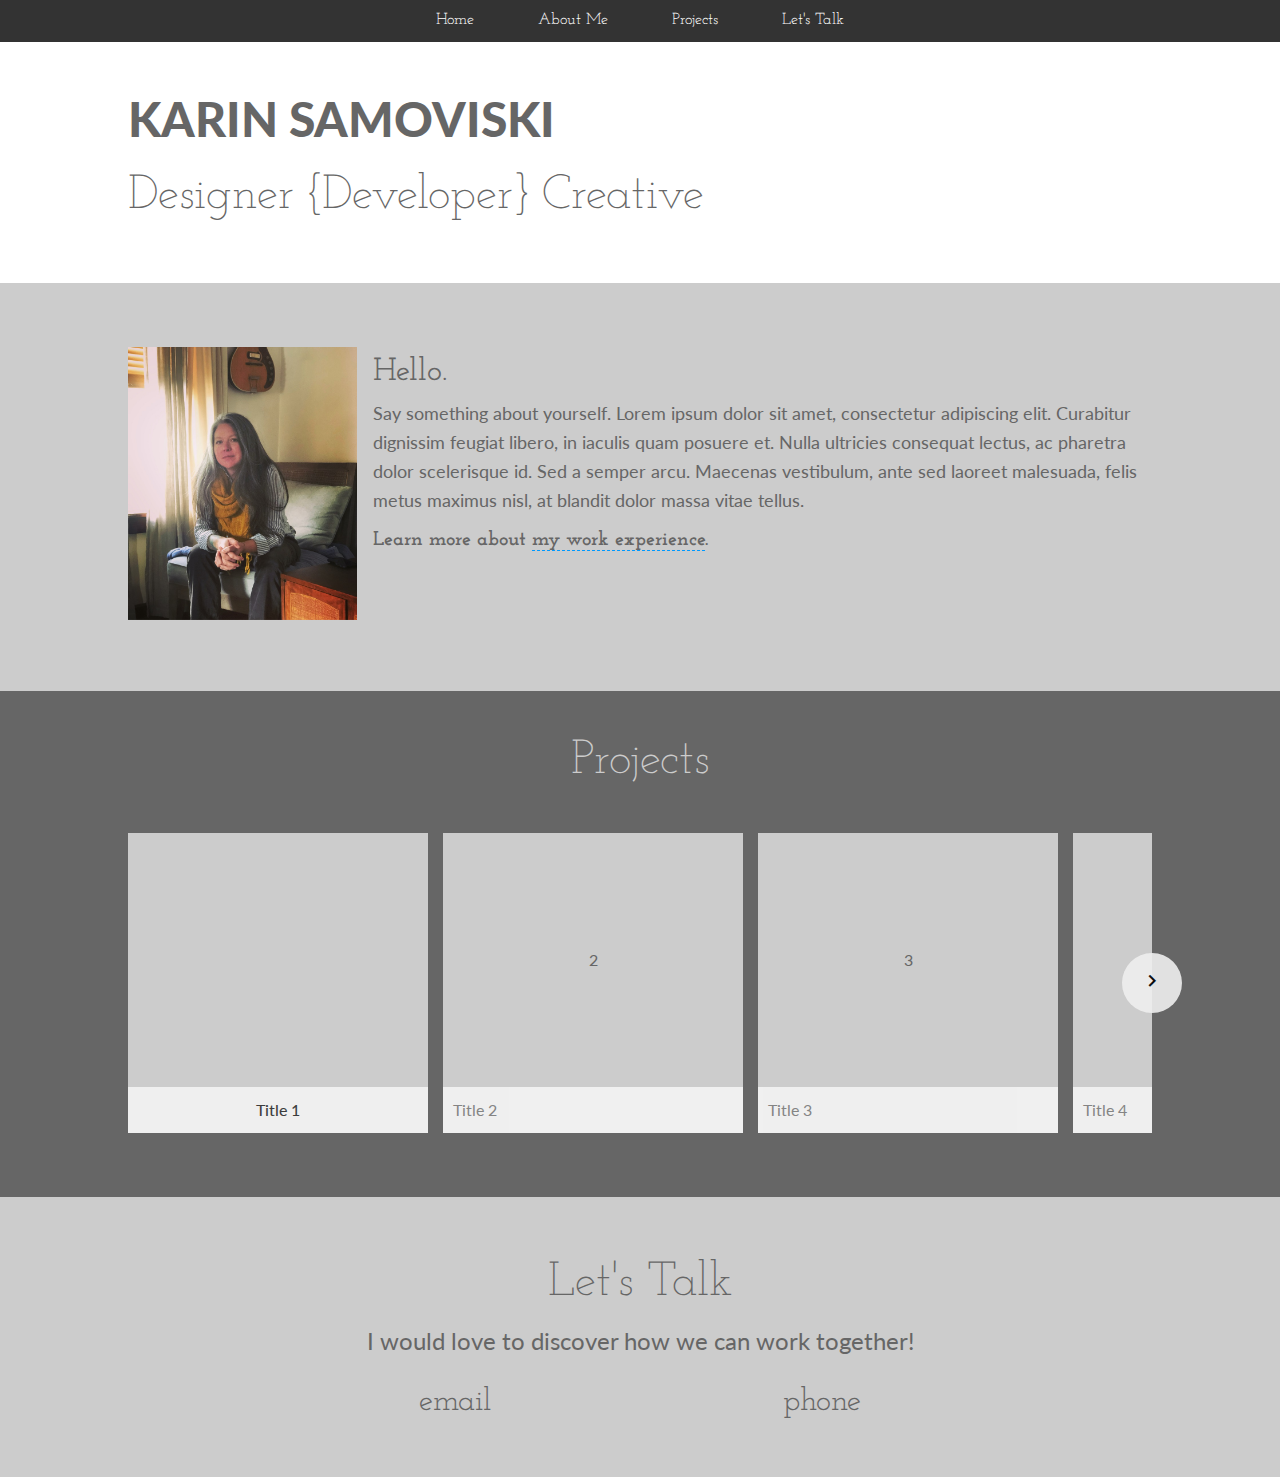
==== commit d57877da: "added styling to carousel" ====
--- a/index.html
+++ b/index.html
@@ -47,7 +47,7 @@
 
       <div class="projects_contents">
 
-      <h2 class="title">Projects</h2>
+      <h2 class="projects__title">Projects</h2>
 
         <div class="carousel-container">
           <div class="carousel-inner">
@@ -55,9 +55,11 @@
 
               <div class="card-container">
                 <div class="card">
-                  <div class="img">1</div>
+<!--                  <div class="img">1</div>-->
+                  <div> <img  class="img" src="/bab.jpg" alt=""></div>
+
                   <div class="info">
-                    Title 1
+                    <h3 class="info_title">Title 1</h3>
                   </div>
                 </div>
               </div>
@@ -65,8 +67,8 @@
 
               <div class="card-container">
                 <div class="card">
-                  <div class="img"> <img src="/bab.jpg" alt=""></div>
-                <div class="info">
+                  <div class="img">2</div>
+                  <div class="info">
                     Title 2
                   </div>
                 </div>
--- a/style.css
+++ b/style.css
@@ -83,7 +83,7 @@
 
 
 #projects {
-  background-color: #999999;
+  background-color: #666;
   padding: 2rem 0rem;
 }
 
@@ -95,8 +95,9 @@
 .projects__title{
   font-family: 'Josefin Slab';
   font-size: 3rem;
-  font-weight: 500;
+  font-weight: 300;
   text-align: center;
+  color: #cccccc;
 }
 
 .carousel-container {
@@ -129,7 +130,9 @@
   height: 300px;
   margin-right: 15px;
   box-sizing: border-box;
-}
+  background-color: #ccc;
+}
+
 .carousel-container .card-container .card {
   width: 100%;
   height: 100%;
@@ -141,12 +144,14 @@
   width: 60px;
   height: 60px;
   border-radius: 50%;
-  border: 1px solid #aaa;
+  border: none;
+  opacity: .9;
   position: absolute;
   top: 50%;
   transform: translateY(-50%);
   cursor: pointer;
 }
+
 .nav .prev {
   left: -30px;
   display: none;
@@ -164,19 +169,29 @@
 .card > * {
   flex: 1;
 }
+
 .card .img {
   display: flex;
   justify-content: center;
   align-items: center;
-  font-size: 30px;
-}
+  /*font-size: 30px;*/
+}
+
 .card .info {
   flex-basis: 40px;
-  background: #333;
-  color: #fff;
+  background: #fff;
+  opacity: .7;
   flex-grow: 0;
   padding: 10px;
   box-sizing: border-box;
+}
+
+.info_title {
+  color: #000000;
+  text-align: center;
+  font-family: 'Lato';
+  font-weight: 500;
+  font-size: 1rem;
 }
 
 
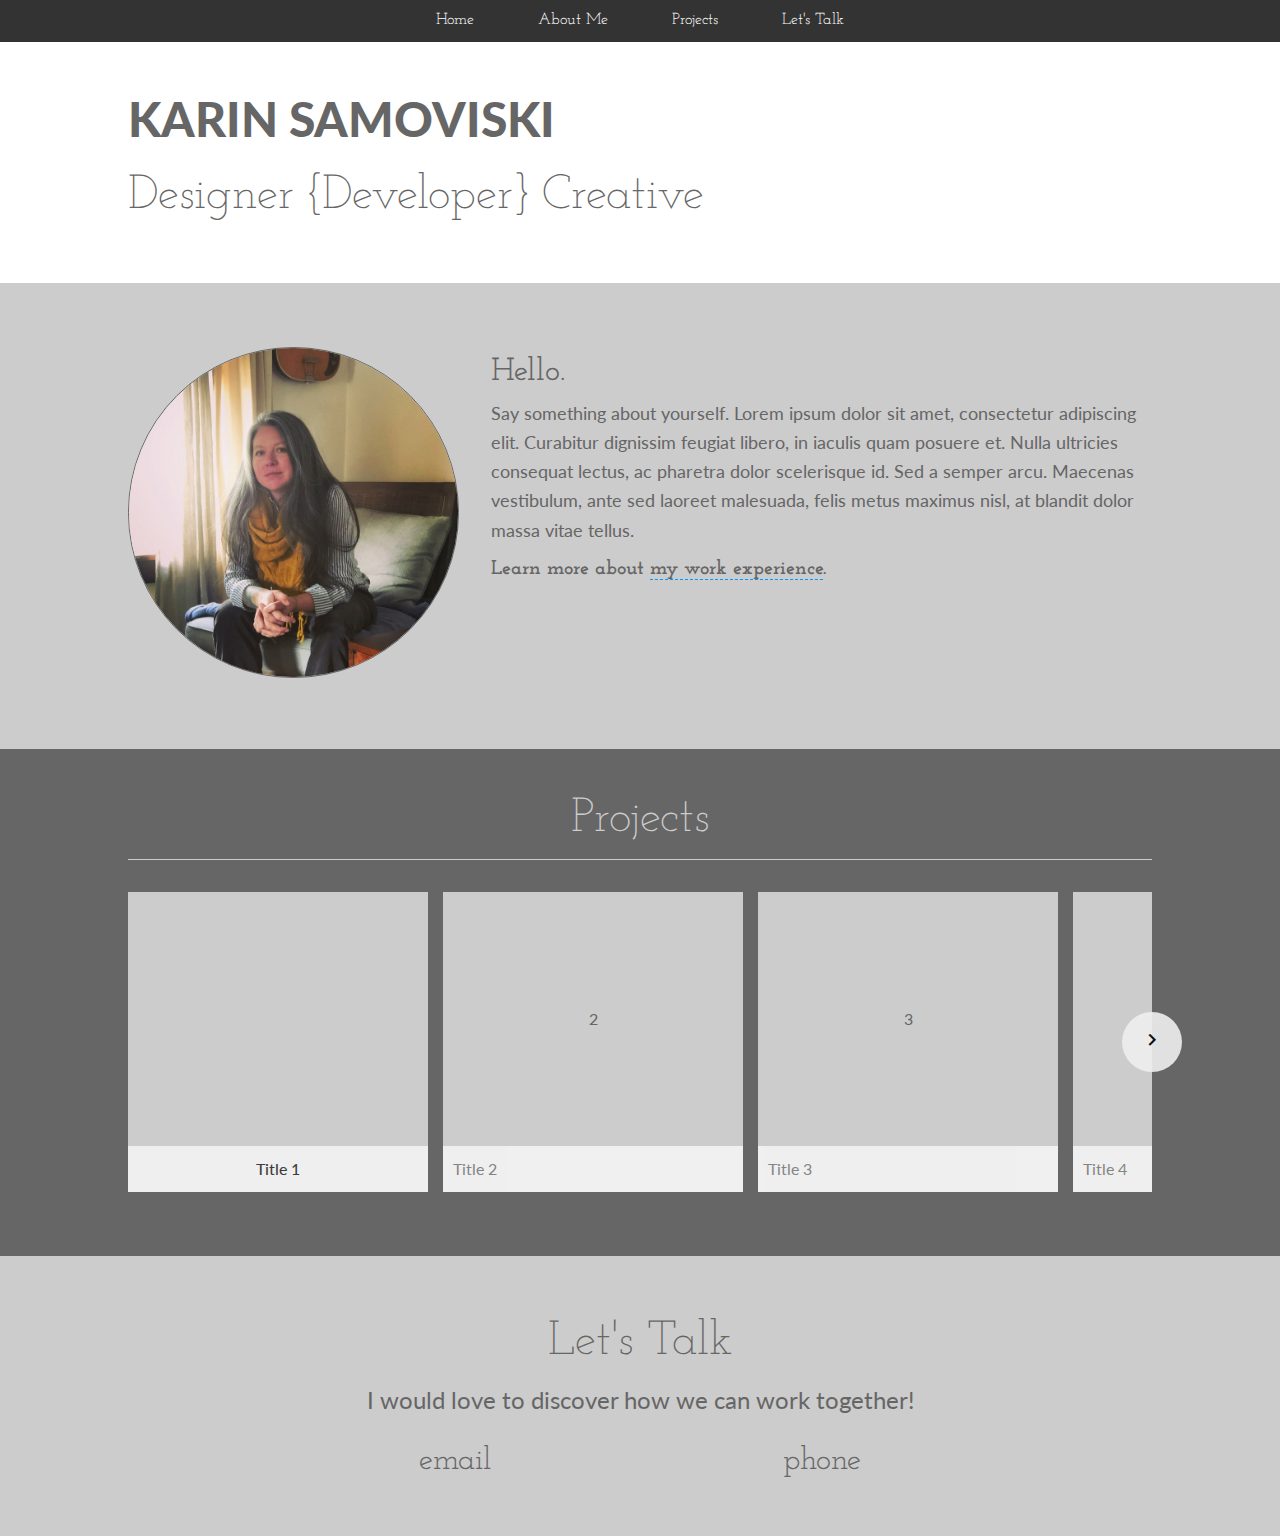
==== commit 95c44d25: "fixed modal" ====
--- a/index.html
+++ b/index.html
@@ -53,17 +53,20 @@
           <div class="carousel-inner">
             <div class="track">
 
+<!-- under construction-->
+
               <div class="card-container">
                 <div class="card">
-<!--                  <div class="img">1</div>-->
+<!--       <div class="img">1</div>-->
                   <div> <img  class="img" src="/bab.jpg" alt=""></div>
 
                   <div class="info">
-                    <h3 class="info_title">Title 1</h3>
+                     <h3 class="info_title">Title 1</h3>
                   </div>
                 </div>
               </div>
 
+<!--end under construction-->
 
               <div class="card-container">
                 <div class="card">
@@ -72,9 +75,8 @@
                     Title 2
                   </div>
                 </div>
+              </div>
 
-
-              </div>
               <div class="card-container">
                 <div class="card">
                   <div class="img">3</div>
@@ -83,6 +85,7 @@
                   </div>
                 </div>
               </div>
+
               <div class="card-container">
                 <div class="card">
                   <div class="img">4</div>
@@ -91,6 +94,7 @@
                   </div>
                 </div>
               </div>
+
               <div class="card-container">
                 <div class="card">
                   <div class="img">5</div>
@@ -99,8 +103,10 @@
                   </div>
                 </div>
               </div>
+
             </div>
           </div>
+
           <div class="nav">
             <button class="prev">
               <i class="material-icons">
@@ -154,8 +160,11 @@
     </div>
   </div>
 
+
+
   <script src="suggestion.js"></script>
   <script src="slider.js"></script>
+
 
 </body>
 
--- a/style.css
+++ b/style.css
@@ -55,20 +55,22 @@
 }
 
 .profile{
-  display: flex;
-  justify-content: space-between;
+  display: grid;
+  grid-template-columns: 1fr 2fr;
   margin: 2rem auto;
   max-width: 80%;
+  gap: 2rem;
 }
 
 .profile__heading{
   display: flex;
   flex-direction: column;
-  margin-left: 1rem;
 }
 
 .profile__image{
   max-width: 100%;
+  border-radius: 50%;
+  border: .05rem #666 solid;
 }
 
 .title{
@@ -98,6 +100,7 @@
   font-weight: 300;
   text-align: center;
   color: #cccccc;
+  border-bottom: .0125rem solid;
 }
 
 .carousel-container {
@@ -152,6 +155,10 @@
   cursor: pointer;
 }
 
+.nav button:focus {
+  outline: none;
+}
+
 .nav .prev {
   left: -30px;
   display: none;
@@ -268,7 +275,9 @@
   overflow: hidden;
 }
 
-#backdrop {
+
+
+#backdrop{
   align-items: center;
   background: rgba(0,0,0,0.7);
   display: none;
@@ -280,18 +289,13 @@
   width: 100vw;
 }
 
-  .modal #backdrop {
+  .modal #backdrop
+{
   display: flex;
 }
 
 #modal {
-  background: #fff;
-  /* border-radius: 5px; */
-  /* box-shadow: 0 0 5px 5px #333; */
-  height: 80vh;
-  padding: 1rem 1rem 1rem 3rem;
-  width: 80vw;
-  opacity: .8;
+
 }
 
 .resume {
@@ -302,7 +306,6 @@
 #modal button {
   background: #eee;
   border: 0;
-  /* border-radius: 3px; */
   cursor: pointer;
   float: right;
   padding: 1rem;
